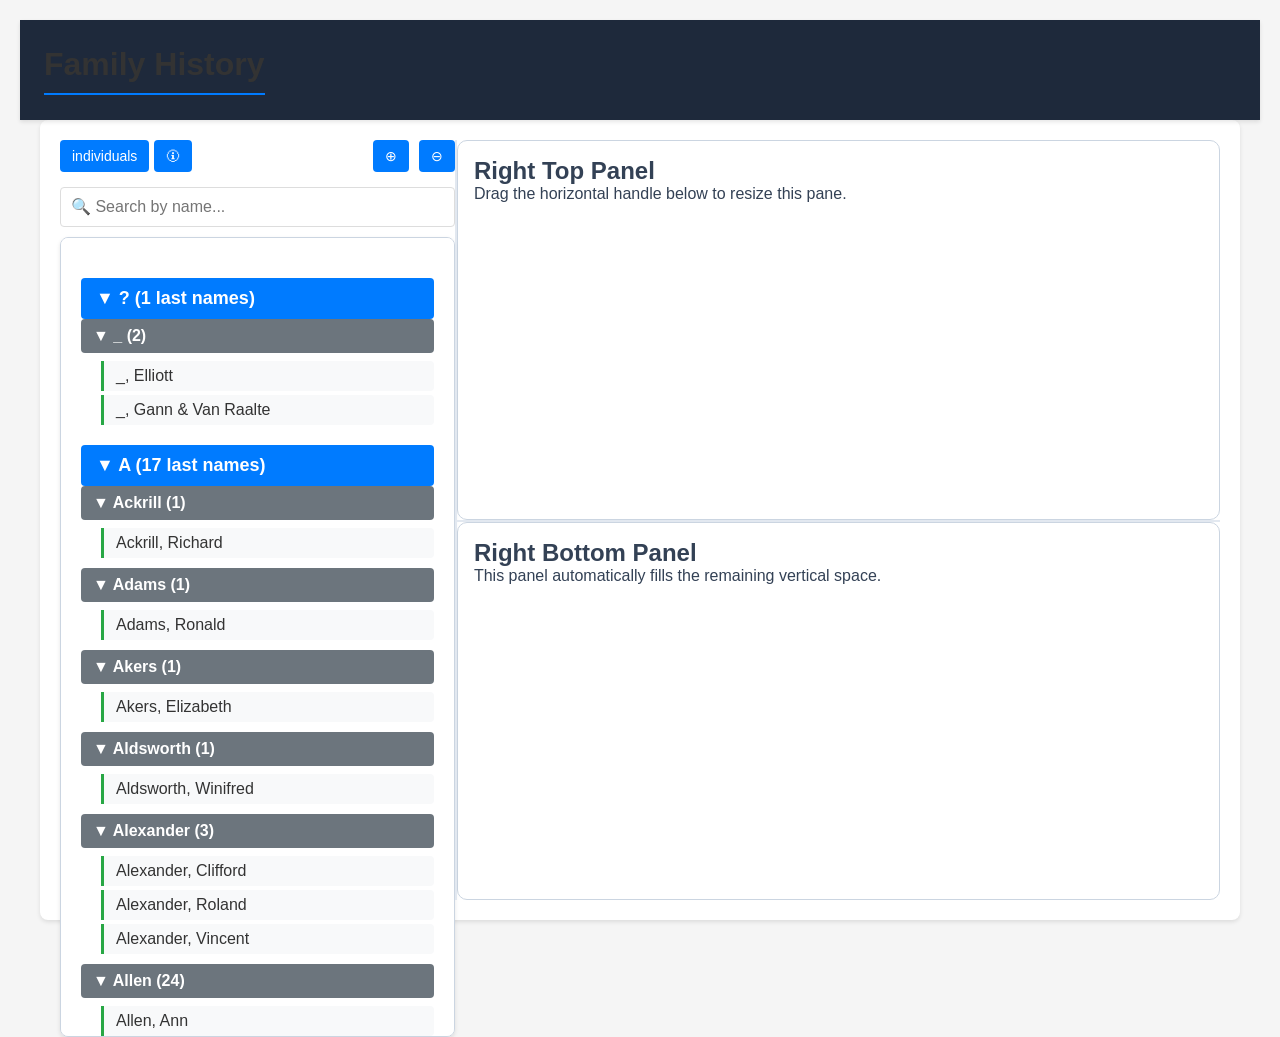
==== index.htm @ 9cfc96a2 "first commit" ====
<!DOCTYPE html>
<html>
<head>
	<meta charset="UTF-8">
<meta name="viewport" content="width=device-width, initial-scale=1.0">
<title>Narrator</title>
<link  id="favicon" rel="shortcut icon" type="image/png" href="[data-uri]">
<link rel="stylesheet" href="css/style.css">
</head>
<body>
  <!-- Fixed Header -->
  <header>
    <h1>Family History</h1>
  </header>

  <!-- Main Content Layout -->
  <div class="container" id="container">
    <!-- Left Sidebar Panel -->
    <div class="left-panel" id="left-panel">
      <div id="left-panel-header">
        <div class="tree-control">
          <span id="indexTitle">index title </span>
          <span class="tooltip" id="stats">
            Loading statistics...
          </span>
        </div>
        <div class="tree-control">
          <span>&#128712;</span>
          <button class="tooltip">
            <strong>Instructions:</strong><br/>Click on letter headers or name group headers to expand/collapse sections.<br/>Click on individual names to see details.
          </button>
        </div>
        <div class="tree-controls" style="float:right;  font-size: 1.5em;">
         <button id="expandAllBtn" class="tree-control">&oplus;
          <span class="tooltip">Expand All</span>
         </button>
        <button id="collapseAllBtn" class="tree-control">&ominus;
          <span class="tooltip">Collapse All</span>
        </button>
       </div>
      </div>
      <input type="text" class="search-box" id="searchBox" placeholder="&#x1F50D; Search by name...">
      <div class="container panel">
        <div class="tree-container" id="treeContainer">
          Loading tree index...
        </div>
      </div>
    </div>

    <!-- Vertical Splitter Handle -->
    <div class="gutter gutter-horizontal" id="gutter-col"></div>

    <!-- Right Stacked Container -->
    <div class="right-container" id="right-container">
      
      <!-- Right Top Panel -->
      <div class="panel right-top" id="right-top">
        <h2>Right Top Panel</h2>
        <p>Drag the horizontal handle below to resize this pane.</p>
      </div>

      <!-- Horizontal Splitter Handle -->
      <div class="gutter gutter-vertical" id="gutter-row"></div>

      <!-- Right Bottom Panel -->
      <div class="panel right-bottom" id="right-bottom">
        <h2>Right Bottom Panel</h2>
        <p>This panel automatically fills the remaining vertical space.</p>
      </div>
    </div>
<script type="module" src="../js/Startup.js"></script>
</body>
</html>
---- css/style.css ----
/* CSS Variables & Reset */
:root {
  --header-height: 100px;
  --splitter-size: 2px;
  --bg-main: #f4f6f9;
  --bg-card: #ffffff;
  --border-color: #cbd5e1;
  --splitter-color: #e2e8f0;
  --splitter-hover: #3b82f6;
}

* {
  box-sizing: border-box;
  margin: 0;
  padding: 0;
}

body {
  font-family: system-ui, -apple-system, BlinkMacSystemFont, 'Segoe UI', Roboto, sans-serif;
  height: 100vh;
  overflow: hidden; /* Prevents main body scrolling */
  display: flex;
  flex-direction: column;
  background-color: var(--bg-main);
  color: #334155;
}

/* Fixed Header */
header {
  height: var(--header-height);
  background-color: #1e293b;
  color: #e1f508;
  display: flex;
  align-items: center;
  padding: 0 1.5rem;
  z-index: 10;
  box-shadow: 0 2px 4px rgba(0,0,0,0.1);
  flex-shrink: 0;
}

/* Main Container (Below Header) */
.container {
  height: calc(100vh - var(--header-height));
  display: flex;
  width: 100%;
  position: relative;
  z-index: 1;
}
/* Resizable Panels Base Styling */
.panel {
  background-color: var(--bg-card);
  padding: 1rem;
  overflow: auto;
  border: 1px solid var(--border-color);
  border-radius: 10px;
}

/* Left Sidebar Panel */
.left-panel {
  width: 2  00px; /* Initial width */
  min-width: 1px;
  max-width: 60vw;
  height: 100%;
}

/* Right Container (Houses Top & Bottom Panels) */
.right-container {
  flex: 1;
  display: flex;
  flex-direction: column;
  height: 100%;
  min-width: 200px;
}

.right-top {
  height: 50%; /* Initial height ratio */
  min-height: 100px;
}

.right-bottom {
  flex: 1; /* Fills remaining height */
  min-height: 100px;
}

/* Splitters (Resizers) */
.gutter {
  background-color: var(--splitter-color);
  transition: background-color 0.2s ease;
  z-index: 5;
}

.gutter:hover, .gutter.dragging {
  background-color: var(--splitter-hover);
}

/* Vertical Splitter (Left-Right) */
.gutter-horizontal {
  width: var(--splitter-size);
  cursor: col-resize;
  height: 100%;
}

/* Horizontal Splitter (Top-Bottom) */
.gutter-vertical {
  height: var(--splitter-size);
  cursor: row-resize;
  width: 100%;
}
.sexM {color:#171efe;}
.sexF {color: #ef6ec2}
.sexU {color:darkgrey}

/* Responsive adjustments for mobile screens */
@media (max-width: 768px) {
  .container {
    flex-direction: column;
    overflow-y: auto;
  }

  .left-panel, .right-container {
    width: 100% !important;
    max-width: 100% !important;
  }

  .left-panel {
    height: 250px;
  }

  .gutter-horizontal {
    display: none; /* Disable horizontal drag on mobile */
  }
}
        body {
        font-family: Arial, sans-serif;
        margin: 20px;
        background-color: #f5f5f5;
    }
    
    .container {
        max-width: 1200px;
        margin: 0 auto;
        background-color: white;
        padding: 20px;
        border-radius: 8px;
        box-shadow: 0 2px 4px rgba(0,0,0,0.1);
    }
    
    h1 {
        color: #333;
        border-bottom: 2px solid #007bff;
        padding-bottom: 10px;
    }
    
    .tree-container {
        margin-top: 20px;
    }
    
    .letter-group {
        margin-bottom: 20px;
    }
    
    .letter-header {
        background-color: #007bff;
        color: white;
        padding: 10px 15px;
        border-radius: 4px;
        cursor: pointer;
        font-weight: bold;
        font-size: 18px;
        user-select: none;
        transition: background-color 0.2s;
    }
    
    .letter-header:hover {
        background-color: #0056b3;
    }
    
    .letter-header::before {
        content: '▼ ';
        transition: transform 0.2s;
    }
    
    .letter-header.collapsed::before {
        content: '▶ ';
    }
    
    .last-name-group {
        margin-left: 20px;
        margin-top: 10px;
        display: block;
    }
    
    .last-name-header {
        background-color: #6c757d;
        color: white;
        padding: 8px 12px;
        border-radius: 4px;
        cursor: pointer;
        font-weight: bold;
        font-size: 16px;
        user-select: none;
        transition: background-color 0.2s;
    }
    
    .last-name-header:hover {
        background-color: #545b62;
    }
    
    .last-name-header::before {
        content: '▼ ';
        transition: transform 0.2s;
    }
    
    .last-name-header.collapsed::before {
        content: '▶ ';
    }
    
    .individual-list {
        margin-left: 20px;
        margin-top: 8px;
        display: block;
    }
    
    .individual-item,
    .list-item {
        padding: 6px 12px;
        border-left: 3px solid #28a745;
        margin: 4px 0;
        background-color: #f8f9fa;
        border-radius: 0 4px 4px 0;
        cursor: pointer;
        transition: background-color 0.2s;
    }
    
    .individual-item:hover,
    .list-item:hover {
        background-color: #e9ecef;
    }
    
    .individual-name,
    .item-name {
        font-weight: 500;
        color: #333;
    }
    
    .individual-id {
        color: #6c757d;
        font-size: 12px;
        margin-left: 8px;
    }
    
    .letter-header.collapsed + .key-group,
    .last-name-header.collapsed + .individual-list,
    .collapsed + .key-group,
    .collapsed + .individual-list {
        display: none;
    }
    
    .stats {
        background-color: #e7f3ff;
        padding: 15px;
        border-radius: 4px;
        margin-bottom: 20px;
        border-left: 4px solid #007bff;
        font-size: smaller;
        min-width: 250px;
    }
    
    .search-box {
        margin-bottom: 10px;
        padding: 10px;
        border: 1px solid #ddd;
        border-radius: 4px;
        font-size: 16px;
        width: 100%;
        box-sizing: border-box;
    }
    
    
    .no-results {
        color: #6c757d;
        font-style: italic;
        padding: 20px;
        text-align: center;
    }
    
    .highlight {
        background-color: #fff3cd;
        font-weight: bold;
    }
    
    .tree-controls {
        margin-bottom: 15px;
        display: flex;
        gap: 10px;
    }
    
    .tree-control {
        padding: 8px 12px;
        background-color: #007bff;
        color: white;
        border: none;
        border-radius: 4px;
        cursor: pointer;
        font-size: 14px;
        transition: background-color 0.2s;
        position: relative;
        display: inline-block;
        z-index: 30;
    }
    
    .tree-control:hover {
        background-color: #0056b3;
    }
    .tree-control .tooltip {
      position: absolute;
      color: #155724;
      display: none;
      text-wrap-mode: nowrap;
      z-index: 30;
      background-color: #d4edda;
      min-width: 2px;
      font-size: smaller  ;
      padding: 15px;
      border-radius: 4px;
      margin-bottom: 20px;
      border-left: 4px solid #28a745;
    }
    .tree-control:hover .tooltip {
      display: inline;
      position: absolute;
      top: 3em;
      left: 0em;
      background: #f7f4f4;
      border: 2px solid rgb(107, 89, 89);
      border-radius: 8px;
      padding: 4px;
      box-shadow: 0 2px 4px rgba(0,0,0,0.1);
    }
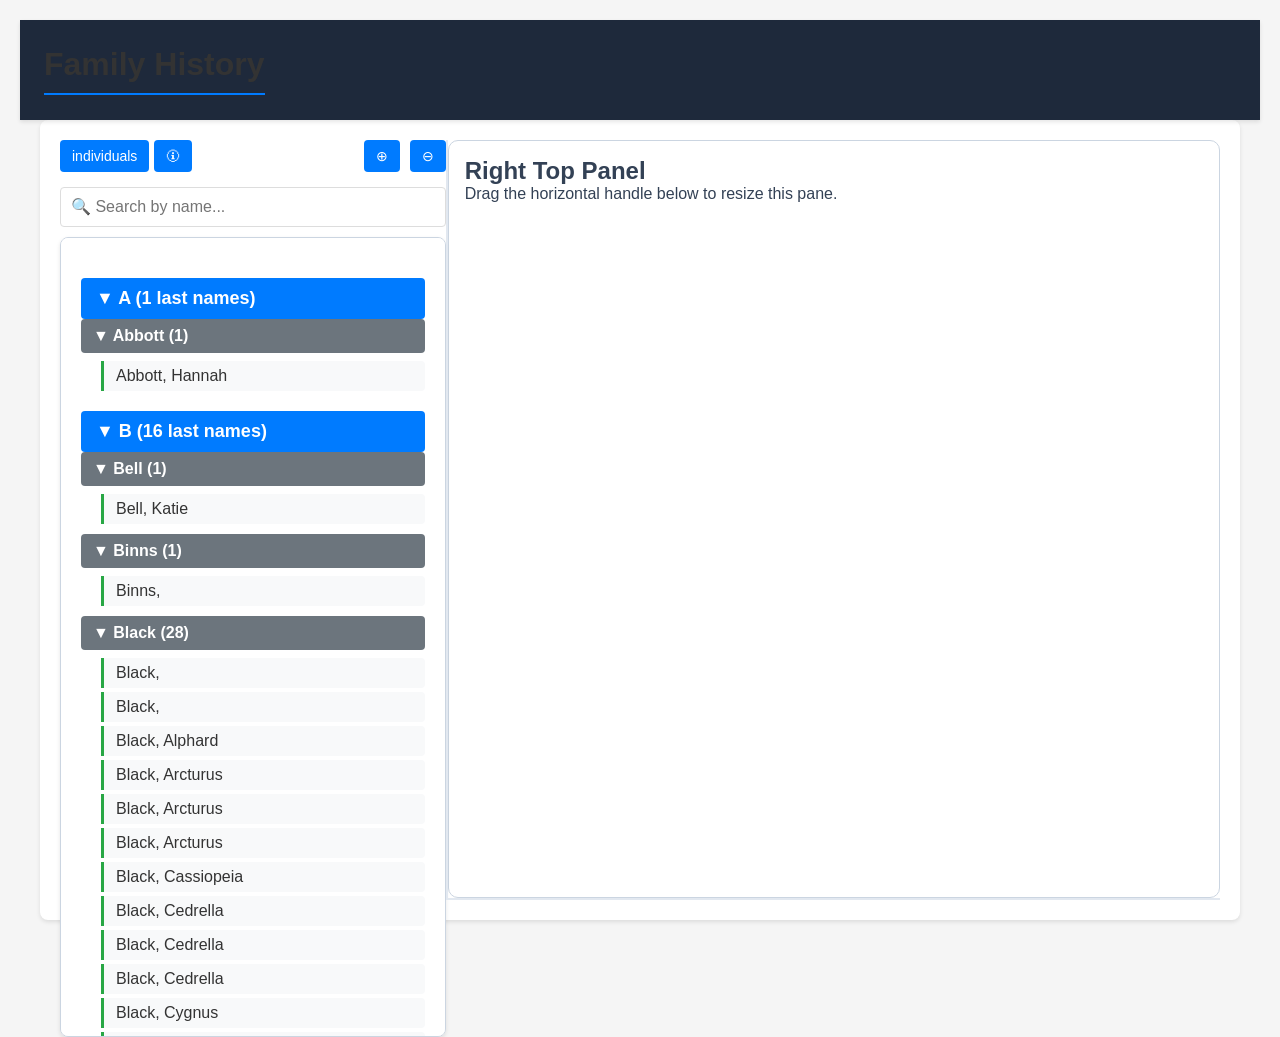
==== commit 361a8455: "cleared issues with WriteIndividual functionality" ====
--- a/index.htm
+++ b/index.htm
@@ -64,8 +64,6 @@
 
       <!-- Right Bottom Panel -->
       <div class="panel right-bottom" id="right-bottom">
-        <h2>Right Bottom Panel</h2>
-        <p>This panel automatically fills the remaining vertical space.</p>
       </div>
     </div>
 <script type="module" src="../js/Startup.js"></script>
--- a/css/style.css
+++ b/css/style.css
@@ -73,12 +73,13 @@
 }
 
 .right-top {
-  height: 50%; /* Initial height ratio */
+  height: 100%; /* Initial height ratio */
   min-height: 100px;
 }
 
 .right-bottom {
   flex: 1; /* Fills remaining height */
+  display: none;
   min-height: 100px;
 }
 
@@ -248,7 +249,10 @@
         font-size: 12px;
         margin-left: 8px;
     }
-    
+    .individual-link {
+      cursor: pointer;
+      text-decoration: underline;
+    }
     .letter-header.collapsed + .key-group,
     .last-name-header.collapsed + .individual-list,
     .collapsed + .key-group,
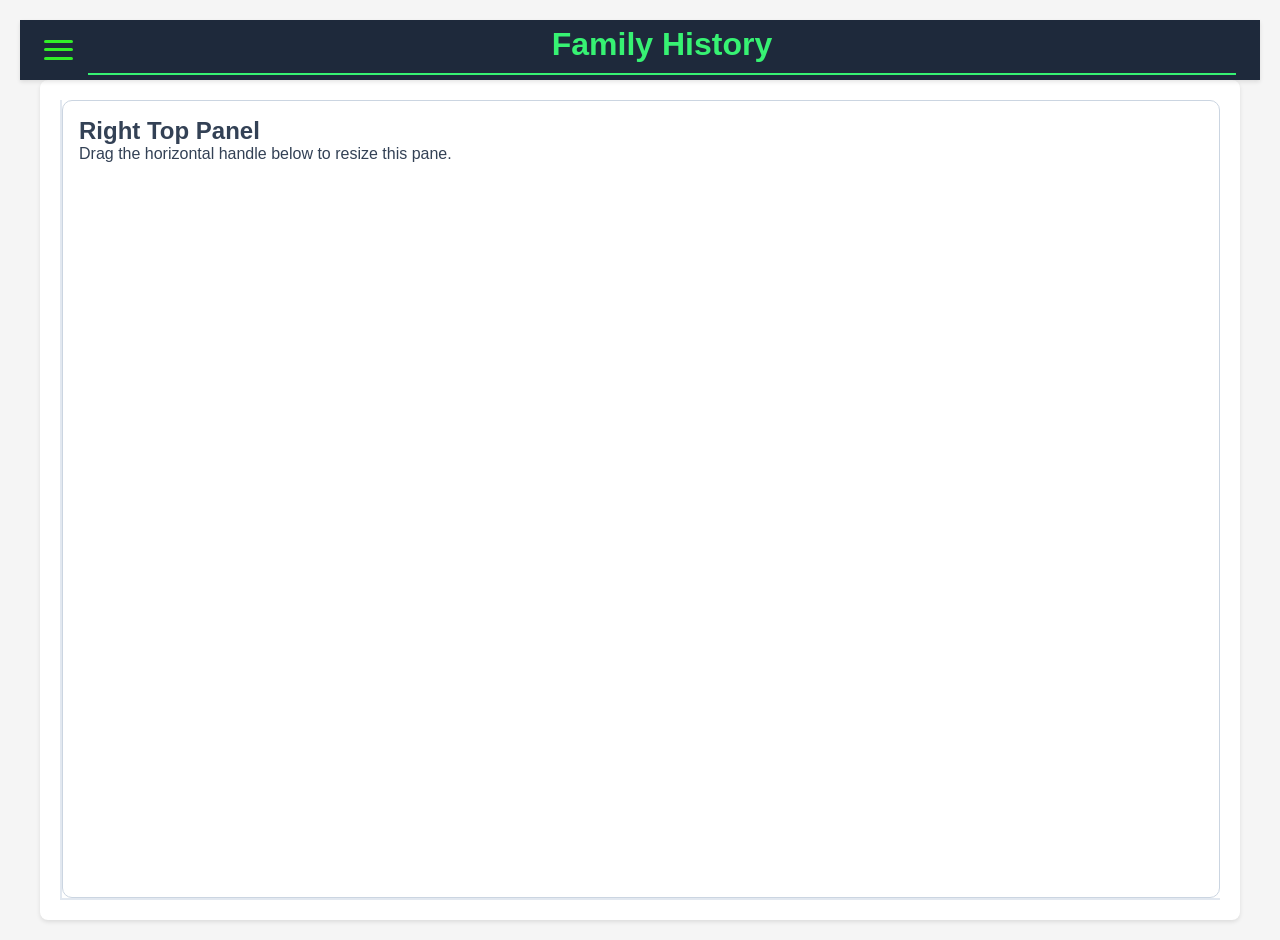
==== commit 32a8d6fd: "more tweaks" ====
--- a/index.htm
+++ b/index.htm
@@ -10,7 +10,21 @@
 <body>
   <!-- Fixed Header -->
   <header>
+    <button class="hamburger-menu" id="hamburgerMenu">
+      <span></span>
+      <span></span>
+      <span></span>
+    </button>
     <h1>Family History</h1>
+    <div class="dropdown-menu" id="dropdownMenu">
+      <a href="#" data-type="Individuals">Individuals</a>
+      <a href="#" data-type="Families">Families</a>
+      <a href="#" data-type="Places">Places</a>
+      <a href="#" data-type="Maps">Maps</a>
+      <a href="#" data-type="FamilyTrees">Family Trees</a>
+      <a href="#" data-type="Pictures">Pictures</a>
+      <a href="#" data-type="Sources">Sources</a>
+    </div>
   </header>
 
   <!-- Main Content Layout -->
@@ -24,18 +38,18 @@
             Loading statistics...
           </span>
         </div>
-        <div class="tree-control">
-          <span>&#128712;</span>
-          <button class="tooltip">
-            <strong>Instructions:</strong><br/>Click on letter headers or name group headers to expand/collapse sections.<br/>Click on individual names to see details.
+        <div class="tree-controls" style="float:right;  font-size: 1.5em;">
+          <button class="tree-control">&#128712;
+            <span class="tooltip">Instructions:<br/>Click on letter headers or name group headers to expand/collapse sections.<br/>Click on individual names to see details.</span>
           </button>
-        </div>
-        <div class="tree-controls" style="float:right;  font-size: 1.5em;">
          <button id="expandAllBtn" class="tree-control">&oplus;
-          <span class="tooltip">Expand All</span>
+          <span class="tooltip">Expand All</span> 
          </button>
         <button id="collapseAllBtn" class="tree-control">&ominus;
           <span class="tooltip">Collapse All</span>
+        </button>
+        <button id="hideIndexBtn" class="tree-control">X
+          <span class="tooltip">Hide Index</span>
         </button>
        </div>
       </div>
--- a/css/style.css
+++ b/css/style.css
@@ -1,6 +1,6 @@
 /* CSS Variables & Reset */
 :root {
-  --header-height: 100px;
+  --header-height: 60px;
   --splitter-size: 2px;
   --bg-main: #f4f6f9;
   --bg-card: #ffffff;
@@ -29,13 +29,85 @@
 header {
   height: var(--header-height);
   background-color: #1e293b;
-  color: #e1f508;
+  color: #32ef28;
   display: flex;
   align-items: center;
   padding: 0 1.5rem;
   z-index: 10;
   box-shadow: 0 2px 4px rgba(0,0,0,0.1);
   flex-shrink: 0;
+  position: relative;
+}
+
+/* Hamburger Menu Button */
+.hamburger-menu {
+  display: flex;
+  flex-direction: column;
+  justify-content: space-around;
+  width: 30px;
+  height: 25px;
+  background: transparent;
+  border: none;
+  cursor: pointer;
+  padding: 0;
+  margin-right: 15px;
+  z-index: 20;
+}
+
+.hamburger-menu span {
+  width: 100%;
+  height: 3px;
+  background-color: #32ef28;
+  border-radius: 2px;
+  transition: all 0.3s ease;
+}
+
+.hamburger-menu:hover span {
+  background-color: #2bc822;
+}
+
+/* Dropdown Menu */
+.dropdown-menu {
+  position: absolute;
+  top: 100%;
+  left: 1.5rem;
+  background-color: #1e293b;
+  border: 1px solid #32ef28;
+  border-radius: 8px;
+  min-width: 200px;
+  display: none;
+  flex-direction: column;
+  box-shadow: 0 4px 8px rgba(0,0,0,0.2);
+  z-index: 15;
+  overflow: hidden;
+}
+
+.dropdown-menu.show {
+  display: flex;
+  animation: slideDown 0.3s ease;
+}
+
+@keyframes slideDown {
+  from {
+    opacity: 0;
+    transform: translateY(-10px);
+  }
+  to {
+    opacity: 1;
+    transform: translateY(0);
+  }
+}
+
+.dropdown-menu a {
+  color: #32ef28;
+  padding: 12px 20px;
+  text-decoration: none;
+  transition: background-color 0.2s;
+  font-size: 16px;
+}
+
+.dropdown-menu a:hover {
+  background-color: #2d4a3a;
 }
 
 /* Main Container (Below Header) */
@@ -147,8 +219,10 @@
     }
     
     h1 {
-        color: #333;
-        border-bottom: 2px solid #007bff;
+        width: 100%;
+        text-align: center;
+        color: #37f273;
+        border-bottom: 2px solid #37f273;
         padding-bottom: 10px;
     }
     
@@ -161,7 +235,7 @@
     }
     
     .letter-header {
-        background-color: #007bff;
+        background-color: #3bd081;
         color: white;
         padding: 10px 15px;
         border-radius: 4px;
@@ -173,7 +247,7 @@
     }
     
     .letter-header:hover {
-        background-color: #0056b3;
+        background-color: #3dcd87;
     }
     
     .letter-header::before {
@@ -300,8 +374,8 @@
     }
     
     .tree-control {
-        padding: 8px 12px;
-        background-color: #007bff;
+        padding: 4px 6px;
+        background-color: #00ff37;
         color: white;
         border: none;
         border-radius: 4px;
@@ -314,7 +388,7 @@
     }
     
     .tree-control:hover {
-        background-color: #0056b3;
+        background-color: #5cd23e;
     }
     .tree-control .tooltip {
       position: absolute;
